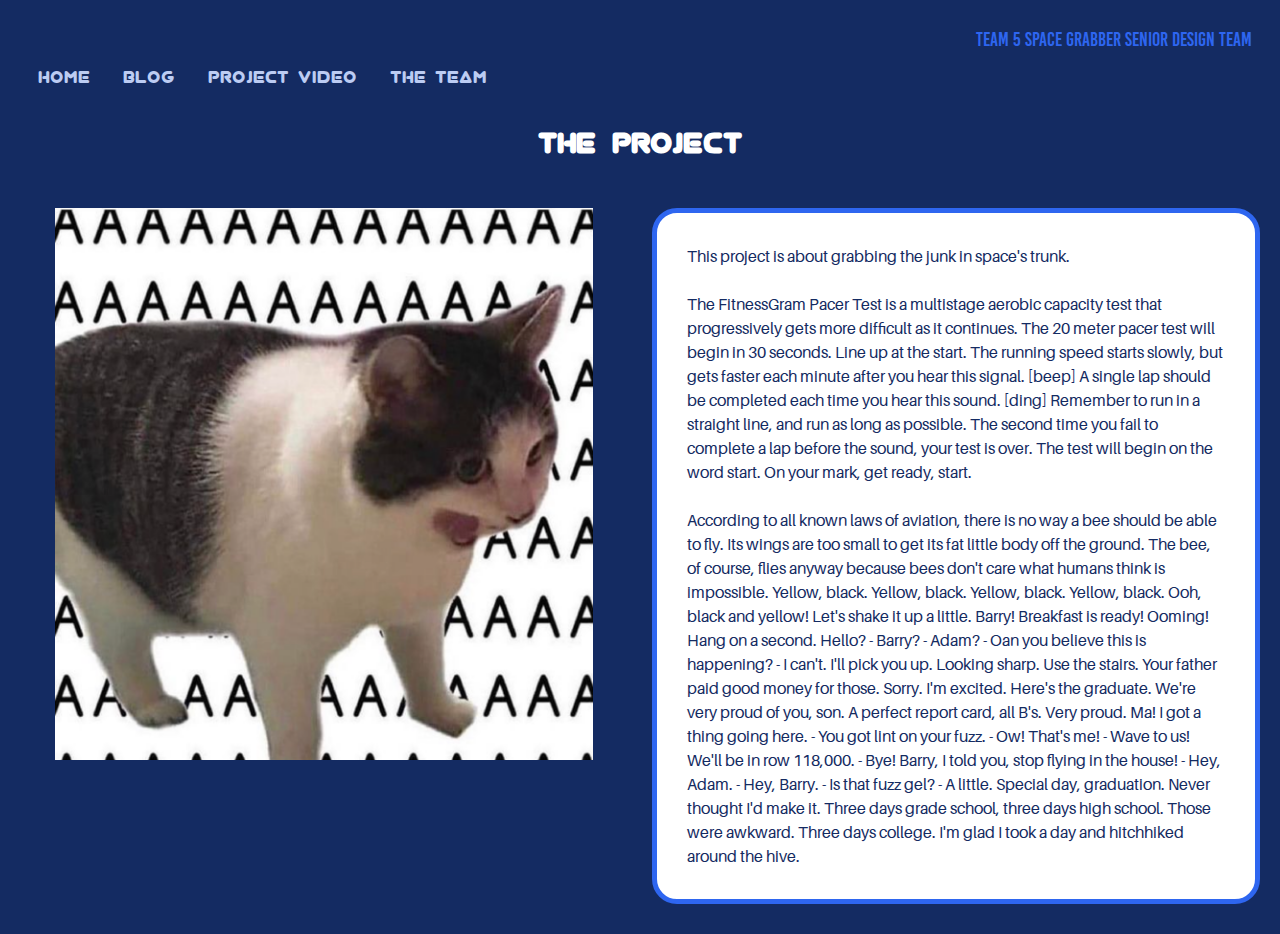
==== index.html @ e3e580ba "intial upload" ====
<!DOCTYPE html>
<html>
<head>
    <link type="text/css" rel="stylesheet" href="styles.css">
</head>

<style>
</style> 

<body>
    <header>
        Team 5 Space Grabber Senior Design Team
    </header>

    <nav>
        <a href="index.html">Home</a>
        <a href="blog.html">Blog</a>
        <a href="videopage.html">Project Video</a>
        <a href="team.html">The Team</a>
    </nav>
    
    
    <div class="pagetitle">
        <h1 >
            The Project
        </h1>
    </div>

    <div>
       <div class='column'>
        <img src="photos/screamcat.PNG" width=85% height=auto/>
    

       </div>
       <div class='column'>
            <div class="box" >   
                <p>
                    This project is about grabbing the junk in space's trunk.

                    <br>
                    <br>
                    The FitnessGram Pacer Test is a multistage aerobic capacity test that 
                    progressively gets more difficult as it continues. 
                    The 20 meter pacer test will begin in 30 seconds. 
                    Line up at the start. The running speed starts slowly, but gets 
                    faster each minute after you hear this signal. [beep] A single lap 
                    should be completed each time you hear this sound. [ding] 
                    Remember to run in a straight line, and run as long as possible. 
                    The second time you fail to complete a lap before the sound, your 
                    test is over. The test will begin on the word start. On your mark,
                     get ready, start.
                     <br>
                     <br>
                     According to all known laws
                     of aviation,
                     there is no way a bee
                     should be able to fly.
                     Its wings are too small to get
                     its fat little body off the ground.  
                     The bee, of course, flies anyway 
                     because bees don't care
                     what humans think is impossible.  
                     Yellow, black. Yellow, black.
                     Yellow, black. Yellow, black. 
                     Ooh, black and yellow!
                     Let's shake it up a little.
                     Barry! Breakfast is ready! 
                     Ooming! 
                     Hang on a second.  
                     Hello?
                     - Barry?
                     - Adam? 
                     - Oan you believe this is happening?
                     - I can't. I'll pick you up.
                     Looking sharp.
                     Use the stairs. Your father
                     paid good money for those. 
                     Sorry. I'm excited. 
                     Here's the graduate.
                     We're very proud of you, son. 
                     A perfect report card, all B's.
                     
                       
                     Very proud.
                     
                       
                     Ma! I got a thing going here.
                     
                       
                     - You got lint on your fuzz.
                     - Ow! That's me!
                     
                       
                     - Wave to us! We'll be in row 118,000.
                     - Bye!
                     
                       
                     Barry, I told you,
                     stop flying in the house!
                     
                       
                     - Hey, Adam.
                     - Hey, Barry.
                     
                       
                     - Is that fuzz gel?
                     - A little. Special day, graduation.
                     
                       
                     Never thought I'd make it.
                     
                       
                     Three days grade school,
                     three days high school.
                     
                       
                     Those were awkward.
                     
                       
                     Three days college. I'm glad I took
                     a day and hitchhiked around the hive.
                     
                       
                    
                     
                       
                   
                     
                       
                    

                </p>
            </div>
       </div>

    </div>

   
</body>
---- styles.css ----
@font-face {
    font-family: molot;
    src: url(fonts/molot/Molot.otf);
}

@font-face {
    font-family: aileron;
    src: url(fonts/aileron/Aileron-Regular.otf);
}

@font-face {
    font-family: aileronbold;
    src: url(fonts/aileron/Aileron-Bold.otf);
}

@font-face {
    font-family: bebas;
    src: url(fonts/bebas-kai/BebasKai.otf);
}

@font-face {
    font-family: virgo;
    src: url(fonts/Virgo-01/virgo.ttf);
}

body {
    background-color:#C8C8C8;
    background-color:#142B62 ;
    font-family: montserrat, sans-serif;
    text-align: center;
    
    
}

h1{
    font-family: virgo, sans-serif;
    text-align: center;
    color: #142B62 ;
    color: white;
    text-size-adjust: 115%;
}

header {
    font-family: bebas, sans-serif;
    color:#2E66F0;
    text-align: right;
    margin-bottom: 15px;
    font-size:120%;
    padding-top: 20px;
    padding-right: 20px;

}

nav{
    font-family: virgo, sans-serif;
    text-align: left;
    padding-left: 30px;
    
    
    
    
}

nav a{
    
    padding-right: 25px;
    font-size: 120%;
    text-decoration: none;
    
}
a:link {
    color:#BCCCF3;

}
a:visited{
    color:#BCCCF3 ;
    
}
a:hover{
    color: white;
    text-decoration: underline;
   
}
.column {
    float: left;
    width: 50%;
    text-align: center;
      
}

h2 {
    font-family: virgo, sans-serif;
    color:#142B62 ;
}

p {
    font-family: aileron, sans-serif;
    color:#142B62;
    text-align: left;
}




img{
    margin:auto;
    
    
}


.entry {
    background-color: white;
    border-radius: 25px;
   
    margin: auto;
    border:  5px solid #2E66F0;
    
    padding-bottom: 30px;
    padding-left: 30px;
    padding-right: 30px;
    margin-bottom: 30px;
    width:85%;
    
    
}

.box {
    background-color: white;

    border-radius: 25px;
   
    margin: auto;
    border:  5px solid #2E66F0;
    
    padding-bottom: 15px;
    padding-top:15px;
    padding-left: 30px;
    padding-right: 30px;
    margin-bottom: 30px;
    width:85%;
    line-height: 1.5;

}


.pagetitle{
    padding-top:15px;
    padding-bottom: 25px;
}
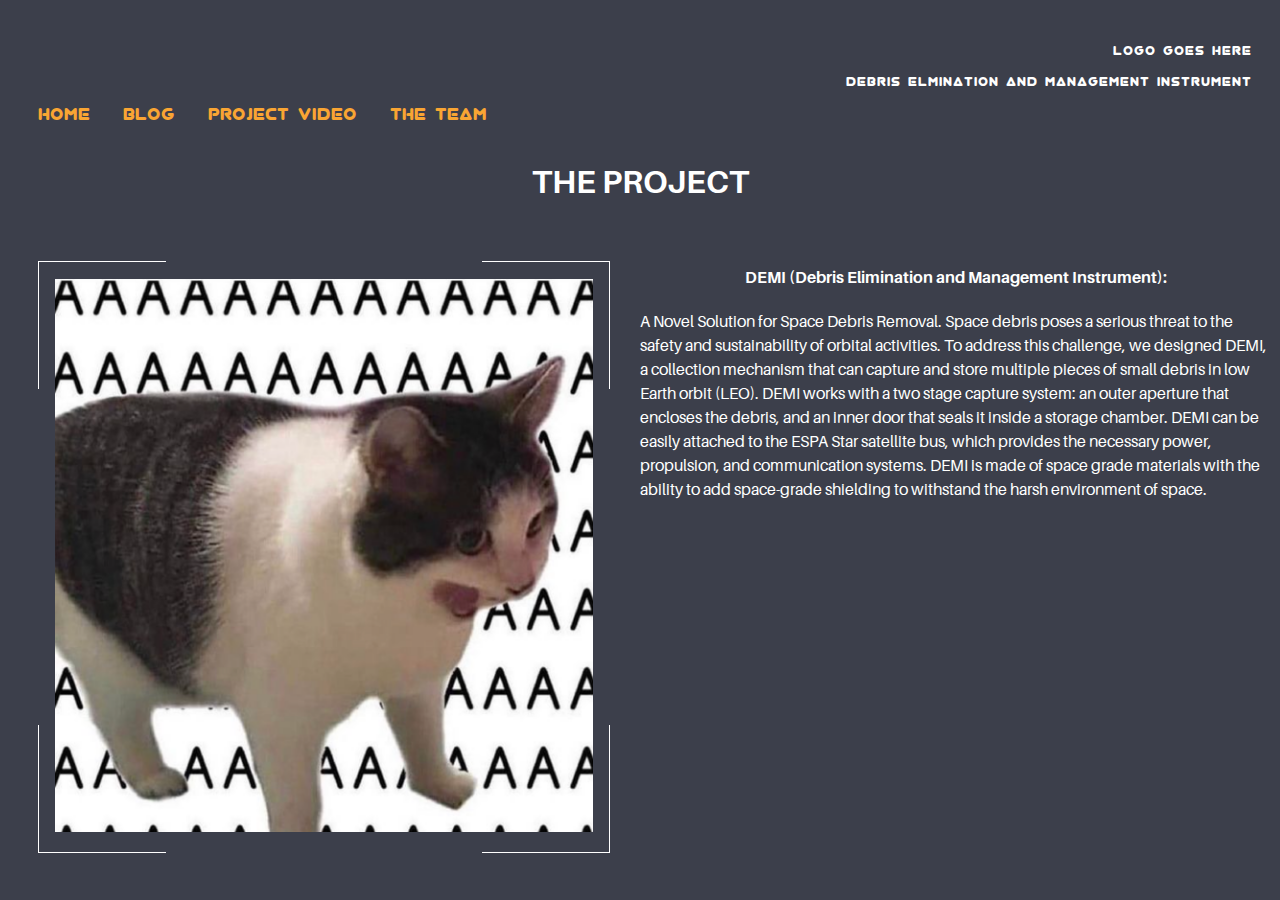
==== commit 4e3dd178: "style update" ====
--- a/index.html
+++ b/index.html
@@ -8,11 +8,14 @@
 </style> 
 
 <body>
-    <header>
-        Team 5 Space Grabber Senior Design Team
+    <header >
+        <p>LOGO GOES HERE<p>
+        <p style=>DEBRIS ELMINATION AND MANAGEMENT INSTRUMENT</p>
+
     </header>
 
     <nav>
+        
         <a href="index.html">Home</a>
         <a href="blog.html">Blog</a>
         <a href="videopage.html">Project Video</a>
@@ -22,112 +25,31 @@
     
     <div class="pagetitle">
         <h1 >
-            The Project
+            THE PROJECT
         </h1>
     </div>
 
     <div>
        <div class='column'>
-        <img src="photos/screamcat.PNG" width=85% height=auto/>
+        <div class="border" style="width:85%;">
+            <img src="photos/screamcat.PNG" width=100% height=auto/>
+        </div>
+       
     
 
        </div>
        <div class='column'>
-            <div class="box" >   
-                <p>
-                    This project is about grabbing the junk in space's trunk.
-
-                    <br>
-                    <br>
-                    The FitnessGram Pacer Test is a multistage aerobic capacity test that 
-                    progressively gets more difficult as it continues. 
-                    The 20 meter pacer test will begin in 30 seconds. 
-                    Line up at the start. The running speed starts slowly, but gets 
-                    faster each minute after you hear this signal. [beep] A single lap 
-                    should be completed each time you hear this sound. [ding] 
-                    Remember to run in a straight line, and run as long as possible. 
-                    The second time you fail to complete a lap before the sound, your 
-                    test is over. The test will begin on the word start. On your mark,
-                     get ready, start.
-                     <br>
-                     <br>
-                     According to all known laws
-                     of aviation,
-                     there is no way a bee
-                     should be able to fly.
-                     Its wings are too small to get
-                     its fat little body off the ground.  
-                     The bee, of course, flies anyway 
-                     because bees don't care
-                     what humans think is impossible.  
-                     Yellow, black. Yellow, black.
-                     Yellow, black. Yellow, black. 
-                     Ooh, black and yellow!
-                     Let's shake it up a little.
-                     Barry! Breakfast is ready! 
-                     Ooming! 
-                     Hang on a second.  
-                     Hello?
-                     - Barry?
-                     - Adam? 
-                     - Oan you believe this is happening?
-                     - I can't. I'll pick you up.
-                     Looking sharp.
-                     Use the stairs. Your father
-                     paid good money for those. 
-                     Sorry. I'm excited. 
-                     Here's the graduate.
-                     We're very proud of you, son. 
-                     A perfect report card, all B's.
-                     
-                       
-                     Very proud.
-                     
-                       
-                     Ma! I got a thing going here.
-                     
-                       
-                     - You got lint on your fuzz.
-                     - Ow! That's me!
-                     
-                       
-                     - Wave to us! We'll be in row 118,000.
-                     - Bye!
-                     
-                       
-                     Barry, I told you,
-                     stop flying in the house!
-                     
-                       
-                     - Hey, Adam.
-                     - Hey, Barry.
-                     
-                       
-                     - Is that fuzz gel?
-                     - A little. Special day, graduation.
-                     
-                       
-                     Never thought I'd make it.
-                     
-                       
-                     Three days grade school,
-                     three days high school.
-                     
-                       
-                     Those were awkward.
-                     
-                       
-                     Three days college. I'm glad I took
-                     a day and hitchhiked around the hive.
-                     
-                       
-                    
-                     
-                       
-                   
-                     
-                       
-                    
+            <div>   
+                <h4>DEMI (Debris Elimination and Management Instrument):</h4> 
+                <p style="color:white; line-height: 1.5em;">
+                    A Novel Solution for Space Debris Removal. 
+                    Space debris poses a serious threat to the safety and sustainability of 
+                    orbital activities. To address this challenge, we designed DEMI, a collection mechanism that can
+                     capture and store multiple pieces of small debris in low Earth orbit (LEO). DEMI works with a two
+                    stage capture system: an outer aperture that encloses the debris, and an inner door that seals it
+                     inside a storage chamber. DEMI can be easily attached to the ESPA Star satellite bus, which provides
+                    the necessary power, propulsion, and communication systems. DEMI is made of space grade materials
+                     with the ability to add space-grade shielding to withstand the harsh environment of space.
 
                 </p>
             </div>
--- a/styles.css
+++ b/styles.css
@@ -25,7 +25,7 @@
 
 body {
     background-color:#C8C8C8;
-    background-color:#142B62 ;
+    background-color:#3c3f4b ;
     font-family: montserrat, sans-serif;
     text-align: center;
     
@@ -33,22 +33,18 @@
 }
 
 h1{
-    font-family: virgo, sans-serif;
-    text-align: center;
-    color: #142B62 ;
+    font-family: aileronbold, sans-serif;
+    text-align: center;
+    
     color: white;
-    text-size-adjust: 115%;
-}
-
-header {
-    font-family: bebas, sans-serif;
-    color:#2E66F0;
-    text-align: right;
-    margin-bottom: 15px;
-    font-size:120%;
-    padding-top: 20px;
-    padding-right: 20px;
-
+    text-size-adjust: 250%;
+}
+h4{
+    font-family: aileronbold, sans-serif;
+    text-align: center;
+    
+    color: white;
+    text-size-adjust: 100%;
 }
 
 nav{
@@ -69,11 +65,11 @@
     
 }
 a:link {
-    color:#BCCCF3;
+    color:#f9a533;
 
 }
 a:visited{
-    color:#BCCCF3 ;
+    color:#f9a533;
     
 }
 a:hover{
@@ -90,12 +86,12 @@
 
 h2 {
     font-family: virgo, sans-serif;
-    color:#142B62 ;
+    color:#3c3f4b ;
 }
 
 p {
     font-family: aileron, sans-serif;
-    color:#142B62;
+    color:#3c3f4b;
     text-align: left;
 }
 
@@ -114,7 +110,7 @@
     border-radius: 25px;
    
     margin: auto;
-    border:  5px solid #2E66F0;
+    border:  5px solid #f9a533;
     
     padding-bottom: 30px;
     padding-left: 30px;
@@ -131,7 +127,7 @@
     border-radius: 25px;
    
     margin: auto;
-    border:  5px solid #2E66F0;
+    border:  5px solid #f9a533;
     
     padding-bottom: 15px;
     padding-top:15px;
@@ -143,15 +139,74 @@
 
 }
 
+.clearbox {
+    
+    
+    border-radius: 25px;
+   
+    margin: auto;
+    border:  5px solid #f9a533;
+    
+    padding-bottom: 15px;
+    padding-top:15px;
+    padding-left: 30px;
+    padding-right: 30px;
+    margin-bottom: 30px;
+    width:85%;
+    line-height: 1.5;
+
+}
+
+.clearbox p{
+    color:white;
+}
+
 
 .pagetitle{
     padding-top:15px;
     padding-bottom: 25px;
 }
 
-    
-    
-
-
-
-
+header {
+    text-align: right;
+    margin-bottom: 5px;
+    font-size:120%;
+    padding-top: 20px;
+    padding-right: 20px;
+   
+
+}
+header p{
+    color:white; 
+    font-size: 75%; 
+    text-align: right;
+    font-family: virgo, sans-serif;
+}
+
+.border{
+	--b: .1em; /* border width */
+	--c: 8em; /* corner size */
+	--r: 0em; /* corner rounding */
+	position: relative;
+	margin: 1em auto;
+	border: solid var(--b) transparent;
+	padding: 1em;
+
+	
+	&::before {
+		position: absolute;
+		z-index: -1;
+		inset: calc(-1*var(--b));
+		border: inherit;
+		border-radius: var(--r);
+		background: white border-box;
+		--corner: 
+			conic-gradient(from -90deg at var(--c) var(--c), red 25%, #0000 0) 
+				0 0/ calc(100% - var(--c))  calc(100% - var(--c)) border-box;
+		--inner: conic-gradient(red 0 0) padding-box;
+		-webkit-mask: var(--corner), var(--inner);
+		-webkit-mask-composite: source-out;
+						mask: var(--corner) subtract, var(--inner);
+		content: ''
+	}
+}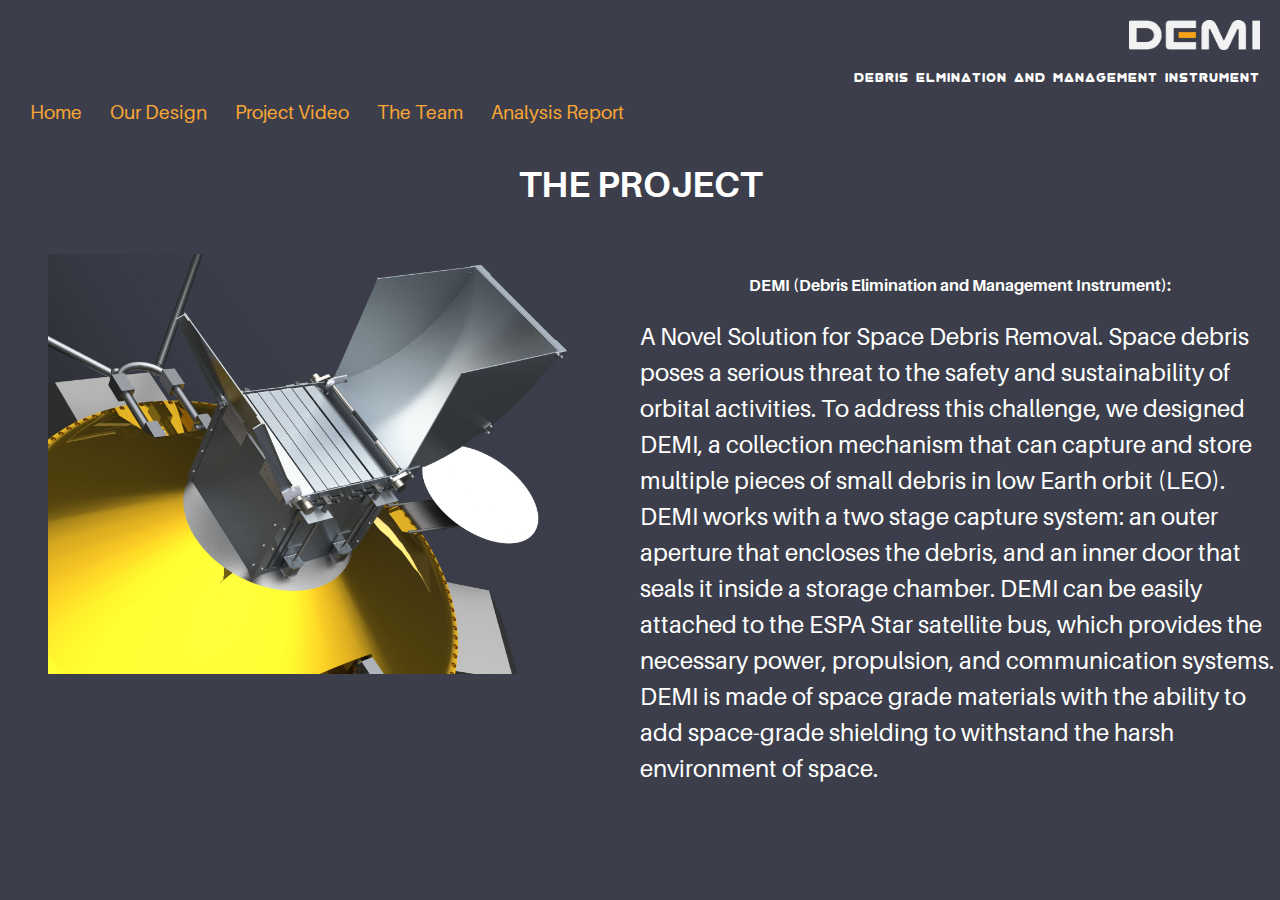
==== commit 54dc1122: "removed blog" ====
--- a/index.html
+++ b/index.html
@@ -9,7 +9,7 @@
 
 <body>
     <header >
-        <p>LOGO GOES HERE<p>
+        <img src="photos/DEMI_Logo.png" height="30px" class="noborder">
         <p style=>DEBRIS ELMINATION AND MANAGEMENT INSTRUMENT</p>
 
     </header>
@@ -17,9 +17,10 @@
     <nav>
         
         <a href="index.html">Home</a>
-        <a href="blog.html">Blog</a>
+        <a href="design.html">Our Design</a>
         <a href="videopage.html">Project Video</a>
         <a href="team.html">The Team</a>
+        <a href="analysisreport.pdf">Analysis Report</a>
     </nav>
     
     
@@ -31,13 +32,12 @@
 
     <div>
        <div class='column'>
-        <div class="border" style="width:85%;">
-            <img src="photos/screamcat.PNG" width=100% height=auto/>
+            <img src="photos/full render.png" width="85%" height="auto" class="noborder"/>
         </div>
        
     
 
-       </div>
+    
        <div class='column'>
             <div>   
                 <h4>DEMI (Debris Elimination and Management Instrument):</h4> 
--- a/styles.css
+++ b/styles.css
@@ -28,27 +28,29 @@
     background-color:#3c3f4b ;
     font-family: montserrat, sans-serif;
     text-align: center;
+    margin: auto;
     
     
 }
+
 
 h1{
     font-family: aileronbold, sans-serif;
     text-align: center;
     
     color: white;
-    text-size-adjust: 250%;
+    font-size: 36px;
 }
 h4{
     font-family: aileronbold, sans-serif;
     text-align: center;
     
     color: white;
-    text-size-adjust: 100%;
+    text-size-adjust: 20px;
 }
 
 nav{
-    font-family: virgo, sans-serif;
+    font-family: aileron, sans-serif;
     text-align: left;
     padding-left: 30px;
     
@@ -81,27 +83,29 @@
     float: left;
     width: 50%;
     text-align: center;
+    display: inline-block;
+    
+
       
 }
 
 h2 {
     font-family: virgo, sans-serif;
     color:#3c3f4b ;
+    font-size: 30px;
+    text-decoration: underline;
 }
 
 p {
     font-family: aileron, sans-serif;
     color:#3c3f4b;
     text-align: left;
+    font-size: 24px;
 }
 
-
-
-
-img{
-    margin:auto;
-    
-    
+.onbackground{
+    color:white; 
+    line-height: 1.5em;
 }
 
 
@@ -139,23 +143,6 @@
 
 }
 
-.clearbox {
-    
-    
-    border-radius: 25px;
-   
-    margin: auto;
-    border:  5px solid #f9a533;
-    
-    padding-bottom: 15px;
-    padding-top:15px;
-    padding-left: 30px;
-    padding-right: 30px;
-    margin-bottom: 30px;
-    width:85%;
-    line-height: 1.5;
-
-}
 
 .clearbox p{
     color:white;
@@ -174,7 +161,6 @@
     padding-top: 20px;
     padding-right: 20px;
    
-
 }
 header p{
     color:white; 
@@ -183,30 +169,14 @@
     font-family: virgo, sans-serif;
 }
 
-.border{
-	--b: .1em; /* border width */
-	--c: 8em; /* corner size */
-	--r: 0em; /* corner rounding */
-	position: relative;
-	margin: 1em auto;
-	border: solid var(--b) transparent;
-	padding: 1em;
 
-	
-	&::before {
-		position: absolute;
-		z-index: -1;
-		inset: calc(-1*var(--b));
-		border: inherit;
-		border-radius: var(--r);
-		background: white border-box;
-		--corner: 
-			conic-gradient(from -90deg at var(--c) var(--c), red 25%, #0000 0) 
-				0 0/ calc(100% - var(--c))  calc(100% - var(--c)) border-box;
-		--inner: conic-gradient(red 0 0) padding-box;
-		-webkit-mask: var(--corner), var(--inner);
-		-webkit-mask-composite: source-out;
-						mask: var(--corner) subtract, var(--inner);
-		content: ''
-	}
+img {
+    outline: 1px solid white;
+    outline-offset: 10px;
+    align-items: center;
+    
+}
+.noborder{
+    outline: 0px;
+    padding-bottom: 0px;
 }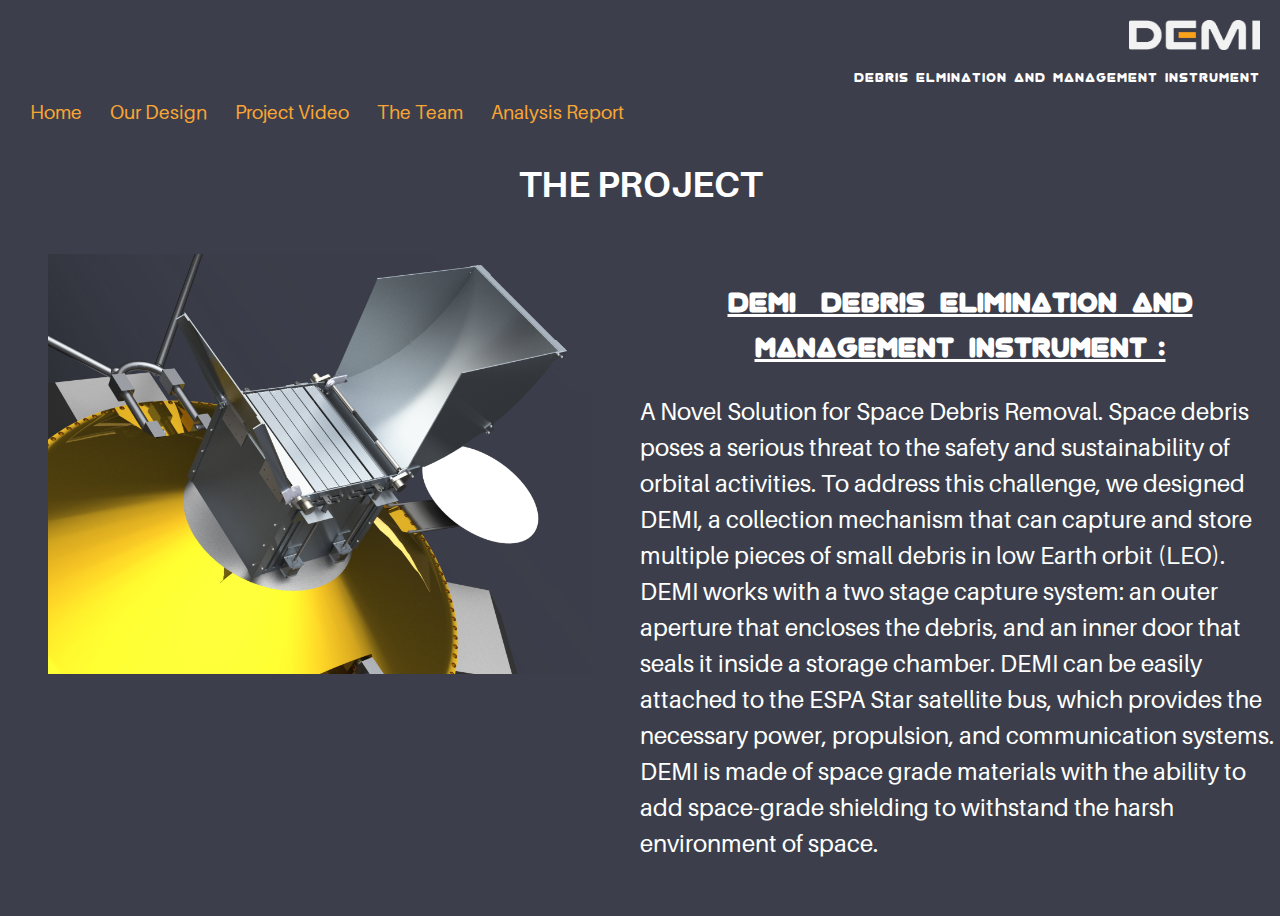
==== commit d4c16496: "design page" ====
--- a/index.html
+++ b/index.html
@@ -30,7 +30,7 @@
         </h1>
     </div>
 
-    <div>
+    <div class="row">
        <div class='column'>
             <img src="photos/full render.png" width="85%" height="auto" class="noborder"/>
         </div>
@@ -40,7 +40,7 @@
     
        <div class='column'>
             <div>   
-                <h4>DEMI (Debris Elimination and Management Instrument):</h4> 
+                <h2 class="onbackground">DEMI (Debris Elimination and Management Instrument):</h2> 
                 <p style="color:white; line-height: 1.5em;">
                     A Novel Solution for Space Debris Removal. 
                     Space debris poses a serious threat to the safety and sustainability of 
--- a/styles.css
+++ b/styles.css
@@ -40,6 +40,13 @@
     
     color: white;
     font-size: 36px;
+}
+h3{
+    font-family: aileronbold, sans-serif;
+    text-align: center;
+    
+    color: white;
+    text-size-adjust: 28px;
 }
 h4{
     font-family: aileronbold, sans-serif;
@@ -88,6 +95,14 @@
 
       
 }
+
+.row:after {
+    content: "";
+    display: table;
+    clear: both;
+    margin-bottom: 30px;
+}
+
 
 h2 {
     font-family: virgo, sans-serif;
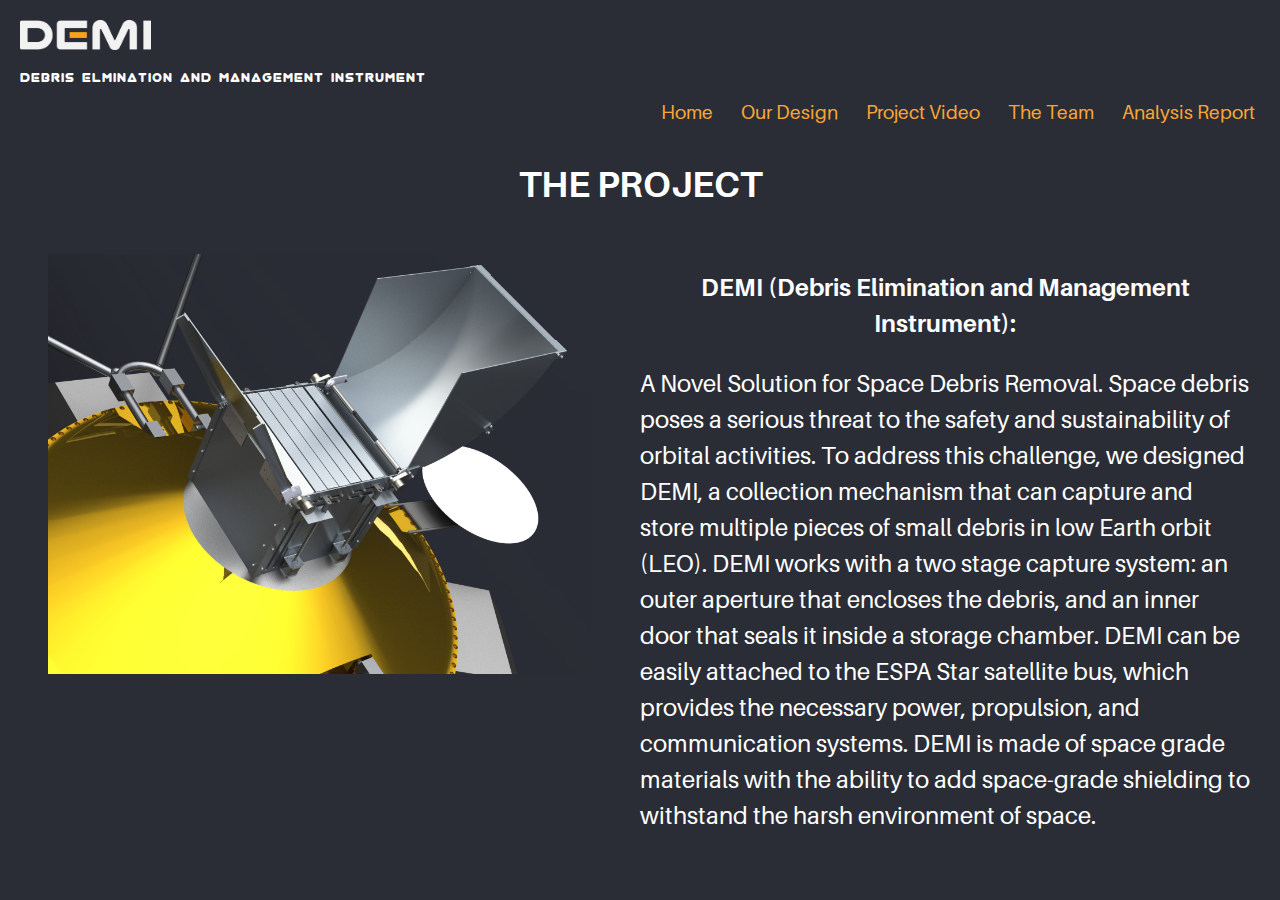
==== commit 22e52b7f: "final updates" ====
--- a/index.html
+++ b/index.html
@@ -38,10 +38,10 @@
     
 
     
-       <div class='column'>
-            <div>   
-                <h2 class="onbackground">DEMI (Debris Elimination and Management Instrument):</h2> 
-                <p style="color:white; line-height: 1.5em;">
+       <div class='column' >
+            <div style="padding-right:30px;">   
+                <h1 class="onbackground" style="font-size: 24px;">DEMI (Debris Elimination and Management Instrument):</h1> 
+                <p style="color:white; line-height: 1.5em; ">
                     A Novel Solution for Space Debris Removal. 
                     Space debris poses a serious threat to the safety and sustainability of 
                     orbital activities. To address this challenge, we designed DEMI, a collection mechanism that can
--- a/styles.css
+++ b/styles.css
@@ -25,7 +25,7 @@
 
 body {
     background-color:#C8C8C8;
-    background-color:#3c3f4b ;
+    background-color:#2b2d36 ;
     font-family: montserrat, sans-serif;
     text-align: center;
     margin: auto;
@@ -58,7 +58,7 @@
 
 nav{
     font-family: aileron, sans-serif;
-    text-align: left;
+    text-align: right;
     padding-left: 30px;
     
     
@@ -108,7 +108,6 @@
     font-family: virgo, sans-serif;
     color:#3c3f4b ;
     font-size: 30px;
-    text-decoration: underline;
 }
 
 p {
@@ -170,17 +169,17 @@
 }
 
 header {
-    text-align: right;
+    text-align: left;
     margin-bottom: 5px;
     font-size:120%;
     padding-top: 20px;
-    padding-right: 20px;
+    padding-left: 20px;
    
 }
 header p{
     color:white; 
     font-size: 75%; 
-    text-align: right;
+    text-align: left;
     font-family: virgo, sans-serif;
 }
 
